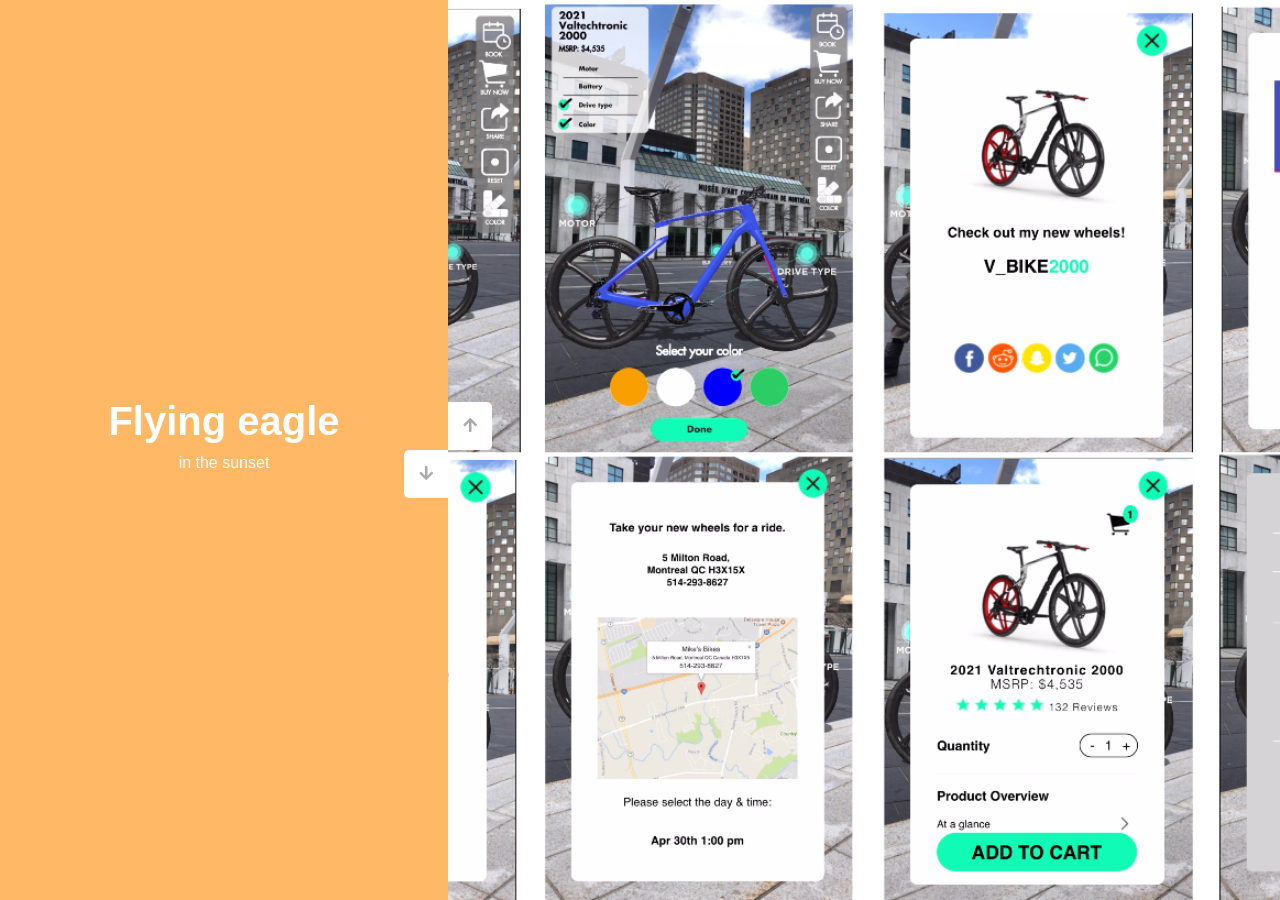
==== index-projects.html @ 53ca706c "create new project index" ====
<!DOCTYPE html>
<html lang="en">

<head>
    <meta charset="UTF-8" />
    <meta http-equiv="X-UA-Compatible" content="IE=edge" />
    <meta name="viewport" content="width=device-width, initial-scale=1.0" />
    <link rel="stylesheet" href="style-prj.css" />
    <title>Double Vertical Slider</title>
    <!-- font-awesome -->
    <link rel="stylesheet" href="https://cdnjs.cloudflare.com/ajax/libs/font-awesome/5.15.3/css/all.min.css"
        integrity="sha512-iBBXm8fW90+nuLcSKlbmrPcLa0OT92xO1BIsZ+ywDWZCvqsWgccV3gFoRBv0z+8dLJgyAHIhR35VZc2oM/gI1w=="
        crossorigin="anonymous" referrerpolicy="no-referrer" />
</head>

<body>
    <div class="slider-container">
        <div class="left-slide">
            <div style="background-color: #fd3555">
                <h1>AR E-Bike</h1>
                <p>AUGMENTED REALITY</p>
            </div>
            <div style="background-color: #2a86ba">
                <h1>Blue Sky</h1>
                <p>with it's mountains</p>
            </div>
            <div style="background-color: #252e33">
                <h1>Lonely castle</h1>
                <p>in the wilderness</p>
            </div>
            <div style="background-color: #ffb866">
                <h1>Flying eagle</h1>
                <p>in the sunset</p>
            </div>
        </div>

        <div class="right-slide">
            <div style="
            background-image: url('images/Collage-AR.png');
          "></div>
            <div style="
            background-image: url('images/cubeJitters.png');
          "></div>
            <div style="
            background-image: url('images/Collage_MadScience.jpg');
          "></div>
            <div style="
            background-image: url('images/Collage_DoogieMatch.jpg');
          "></div>
        </div>
        <div class="action-buttons">
            <button class="down-button">
                <i class="fas fa-arrow-down"></i>
            </button>
            <button class="up-button">
                <i class="fas fa-arrow-up"></i>
            </button>
        </div>
    </div>
    <script src="script.js"></script>
</body>

</html>
---- style-prj.css ----
@import url("https://fonts.googleapis.com/css2?family=Muli&display=swap");

* {
  box-sizing: border-box;
  margin: 0;
  padding: 0;
}

body {
  font-family: "Open Sans", sans-serif;
  height: 100vh;
}

.slider-container {
  position: relative;
  overflow: hidden;
  width: 100vw;
  height: 100vh;
}

.left-slide {
  width: 35%;
  height: 100%;
  position: absolute;
  top: 0;
  left: 0;
}

.left-slide > div {
  height: 100%;
  width: 100%;
  display: flex;
  flex-direction: column;
  align-items: center;
  justify-content: center;
  color: white;
}

.left-slide h1 {
  font-size: 40px;
  margin-bottom: 10px;
  margin-top: -30px;
  transition: transform 0.5s ease-in-out;
}

.right-slide {
  height: 100%;
  position: absolute;
  top: 0;
  left: 35%;
  width: 65%;
  transition: transform 0.5s ease-in-out;
}

.right-slide > div {
  background-repeat: no-repeat;
  background-size: cover;
  background-position: center center;
  height: 100%;
  width: 100%;
}

button {
  background-color: #fff;
  border: none;
  color: #aaa;
  cursor: pointer;
  font-size: 16px;
  padding: 15px;
}

.slider-container .action-buttons button {
  position: absolute;
  left: 35%;
  top: 50%;
  z-index: 100;
}

.slider-container .action-buttons .down-button {
  transform: translateX(-100%);
  border-top-left-radius: 5px;
  border-bottom-left-radius: 5px;
}

.slider-container .action-buttons .up-button {
  transform: translateY(-100%);
  border-top-right-radius: 5px;
  border-bottom-right-radius: 5px;
}
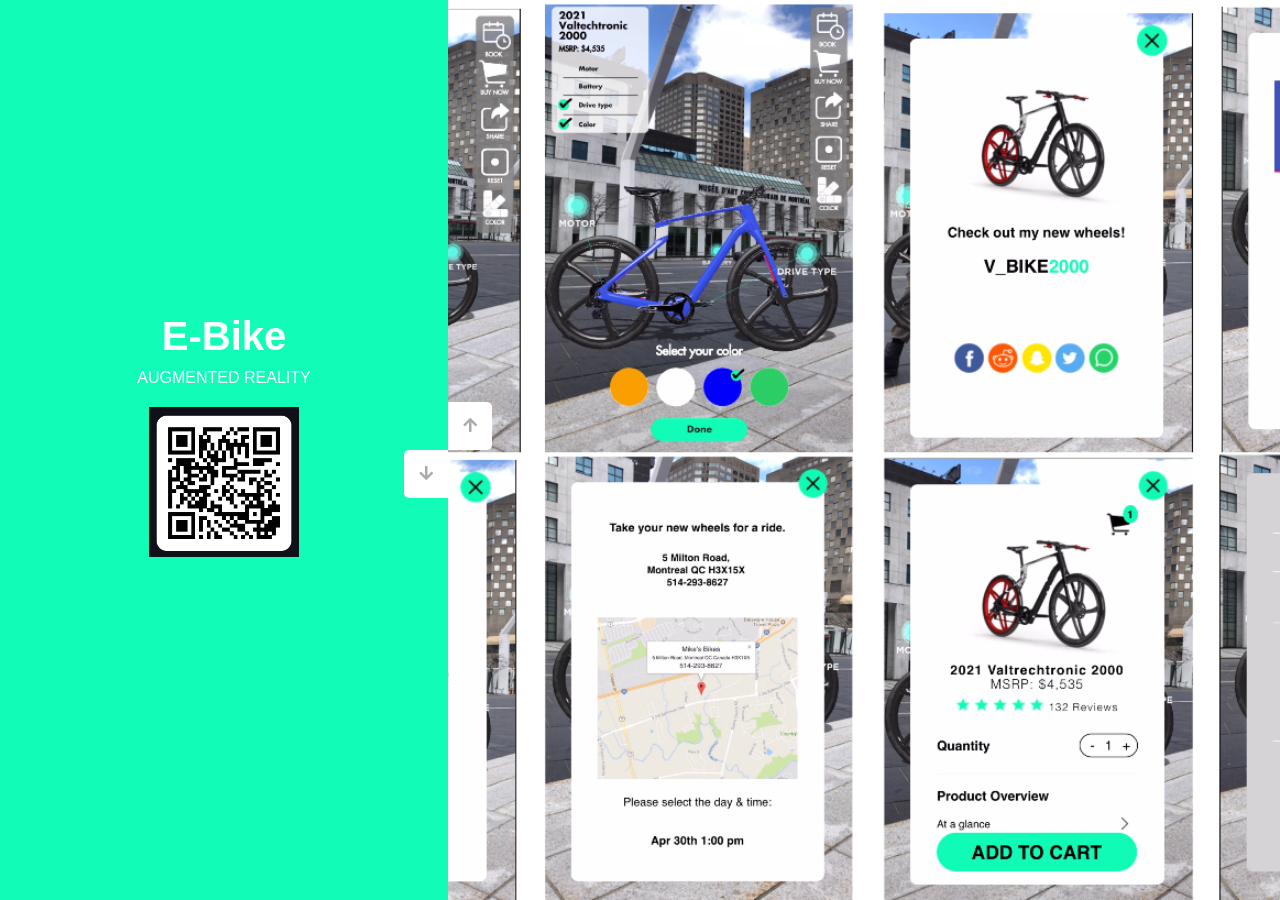
==== commit 879c1bcf: "add collage add QR code" ====
--- a/index-projects.html
+++ b/index-projects.html
@@ -6,7 +6,7 @@
     <meta http-equiv="X-UA-Compatible" content="IE=edge" />
     <meta name="viewport" content="width=device-width, initial-scale=1.0" />
     <link rel="stylesheet" href="style-prj.css" />
-    <title>Double Vertical Slider</title>
+    <title>Michelle Lefebvre</title>
     <!-- font-awesome -->
     <link rel="stylesheet" href="https://cdnjs.cloudflare.com/ajax/libs/font-awesome/5.15.3/css/all.min.css"
         integrity="sha512-iBBXm8fW90+nuLcSKlbmrPcLa0OT92xO1BIsZ+ywDWZCvqsWgccV3gFoRBv0z+8dLJgyAHIhR35VZc2oM/gI1w=="
@@ -14,49 +14,52 @@
 </head>
 
 <body>
-    <div class="slider-container">
-        <div class="left-slide">
-            <div style="background-color: #fd3555">
-                <h1>AR E-Bike</h1>
-                <p>AUGMENTED REALITY</p>
+    <section id="projects">
+        <div class="slider-container">
+            <div class="left-slide">
+                <div style="background-color: #ec76c0">
+                    <h1>Doggie Match</h1>
+                    <p>Hackathon Project</p>
+                </div>
+                <div style="background-color: #2a86ba">
+                    <h1>Mad Science</h1>
+                    <p>with it's mountains</p>
+                </div>
+                <div style="background-color: #eabc07">
+                    <h1>Jitters</h1>
+                    <p>FullStack Coffee PHP Site</p>
+                </div>
+                <div style=" background-color: #11fcb7">
+                    <h1>E-Bike</h1>
+                    <p>AUGMENTED REALITY</p>
+                    <img src="images/e-bikeQRcode.png" alt="QR code for E-Bike project" class="qr-code">
+                </div>
             </div>
-            <div style="background-color: #2a86ba">
-                <h1>Blue Sky</h1>
-                <p>with it's mountains</p>
+
+            <div class=" right-slide">
+                <div style="
+            background-image: url('images/Collage-AR.png');
+          "></div>
+                <div style="
+            background-image: url('images/collage-Jitters.png');
+          "></div>
+                <div style="
+            background-image: url('images/Collage_MadScience.jpg');
+          "></div>
+                <div style="
+            background-image: url('images/Collage_DoogieMatch.jpg');
+          "></div>
             </div>
-            <div style="background-color: #252e33">
-                <h1>Lonely castle</h1>
-                <p>in the wilderness</p>
-            </div>
-            <div style="background-color: #ffb866">
-                <h1>Flying eagle</h1>
-                <p>in the sunset</p>
+            <div class="action-buttons">
+                <button class="down-button">
+                    <i class="fas fa-arrow-down"></i>
+                </button>
+                <button class="up-button">
+                    <i class="fas fa-arrow-up"></i>
+                </button>
             </div>
         </div>
-
-        <div class="right-slide">
-            <div style="
-            background-image: url('images/Collage-AR.png');
-          "></div>
-            <div style="
-            background-image: url('images/cubeJitters.png');
-          "></div>
-            <div style="
-            background-image: url('images/Collage_MadScience.jpg');
-          "></div>
-            <div style="
-            background-image: url('images/Collage_DoogieMatch.jpg');
-          "></div>
-        </div>
-        <div class="action-buttons">
-            <button class="down-button">
-                <i class="fas fa-arrow-down"></i>
-            </button>
-            <button class="up-button">
-                <i class="fas fa-arrow-up"></i>
-            </button>
-        </div>
-    </div>
+    </section>
     <script src="script.js"></script>
 </body>
 
--- a/style-prj.css
+++ b/style-prj.css
@@ -8,9 +8,19 @@
 
 body {
   font-family: "Open Sans", sans-serif;
-  height: 100vh;
+  height: 80vh;
+}
+/* section#projects {
+  display: flex;
+  width: 90vw;
+  height: 90vh;
+  margin: auto;
 }
 
+img {
+  width: 100%;
+  height: auto;
+} */
 .slider-container {
   position: relative;
   overflow: hidden;
@@ -43,6 +53,11 @@
   transition: transform 0.5s ease-in-out;
 }
 
+.qr-code {
+  width: 150px;
+  height: 150px;
+  margin-top: 20px;
+}
 .right-slide {
   height: 100%;
   position: absolute;
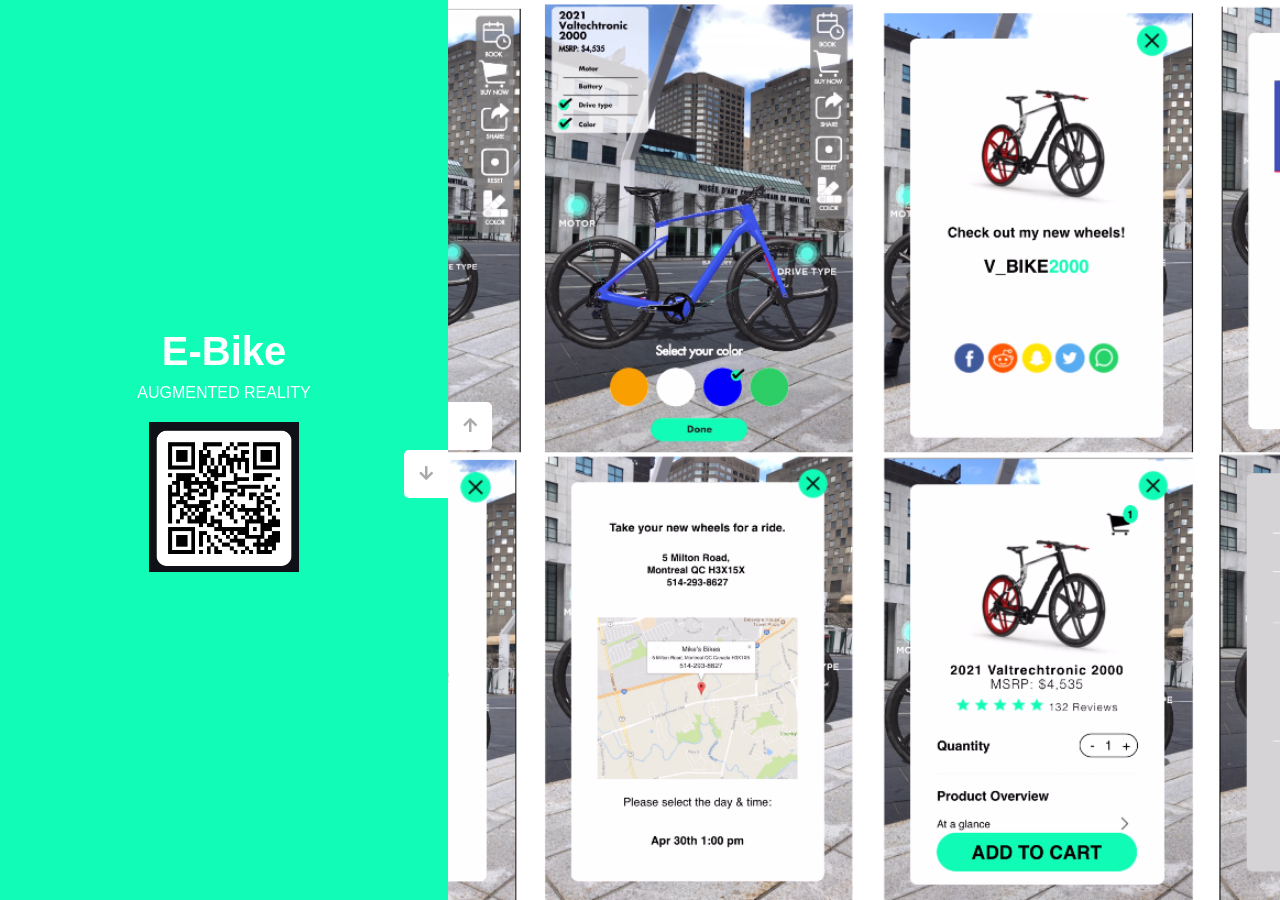
==== commit 0021bf60: "redesigning site" ====
--- a/index-projects.html
+++ b/index-projects.html
@@ -14,7 +14,7 @@
 </head>
 
 <body>
-    <section id="projects">
+    <section id="projects-slider">
         <div class="slider-container">
             <div class="left-slide">
                 <div style="background-color: #ec76c0">
--- a/style-prj.css
+++ b/style-prj.css
@@ -10,12 +10,18 @@
   font-family: "Open Sans", sans-serif;
   height: 80vh;
 }
-/* section#projects {
+img.prj-slide-lt {
+  width: 150px;
+  height: 150px;
+  margin: 26px 0 0;
+}
+/* section#projects-slider {
   display: flex;
   width: 90vw;
   height: 90vh;
   margin: auto;
 }
+
 
 img {
   width: 100%;
@@ -49,7 +55,6 @@
 .left-slide h1 {
   font-size: 40px;
   margin-bottom: 10px;
-  margin-top: -30px;
   transition: transform 0.5s ease-in-out;
 }
 
